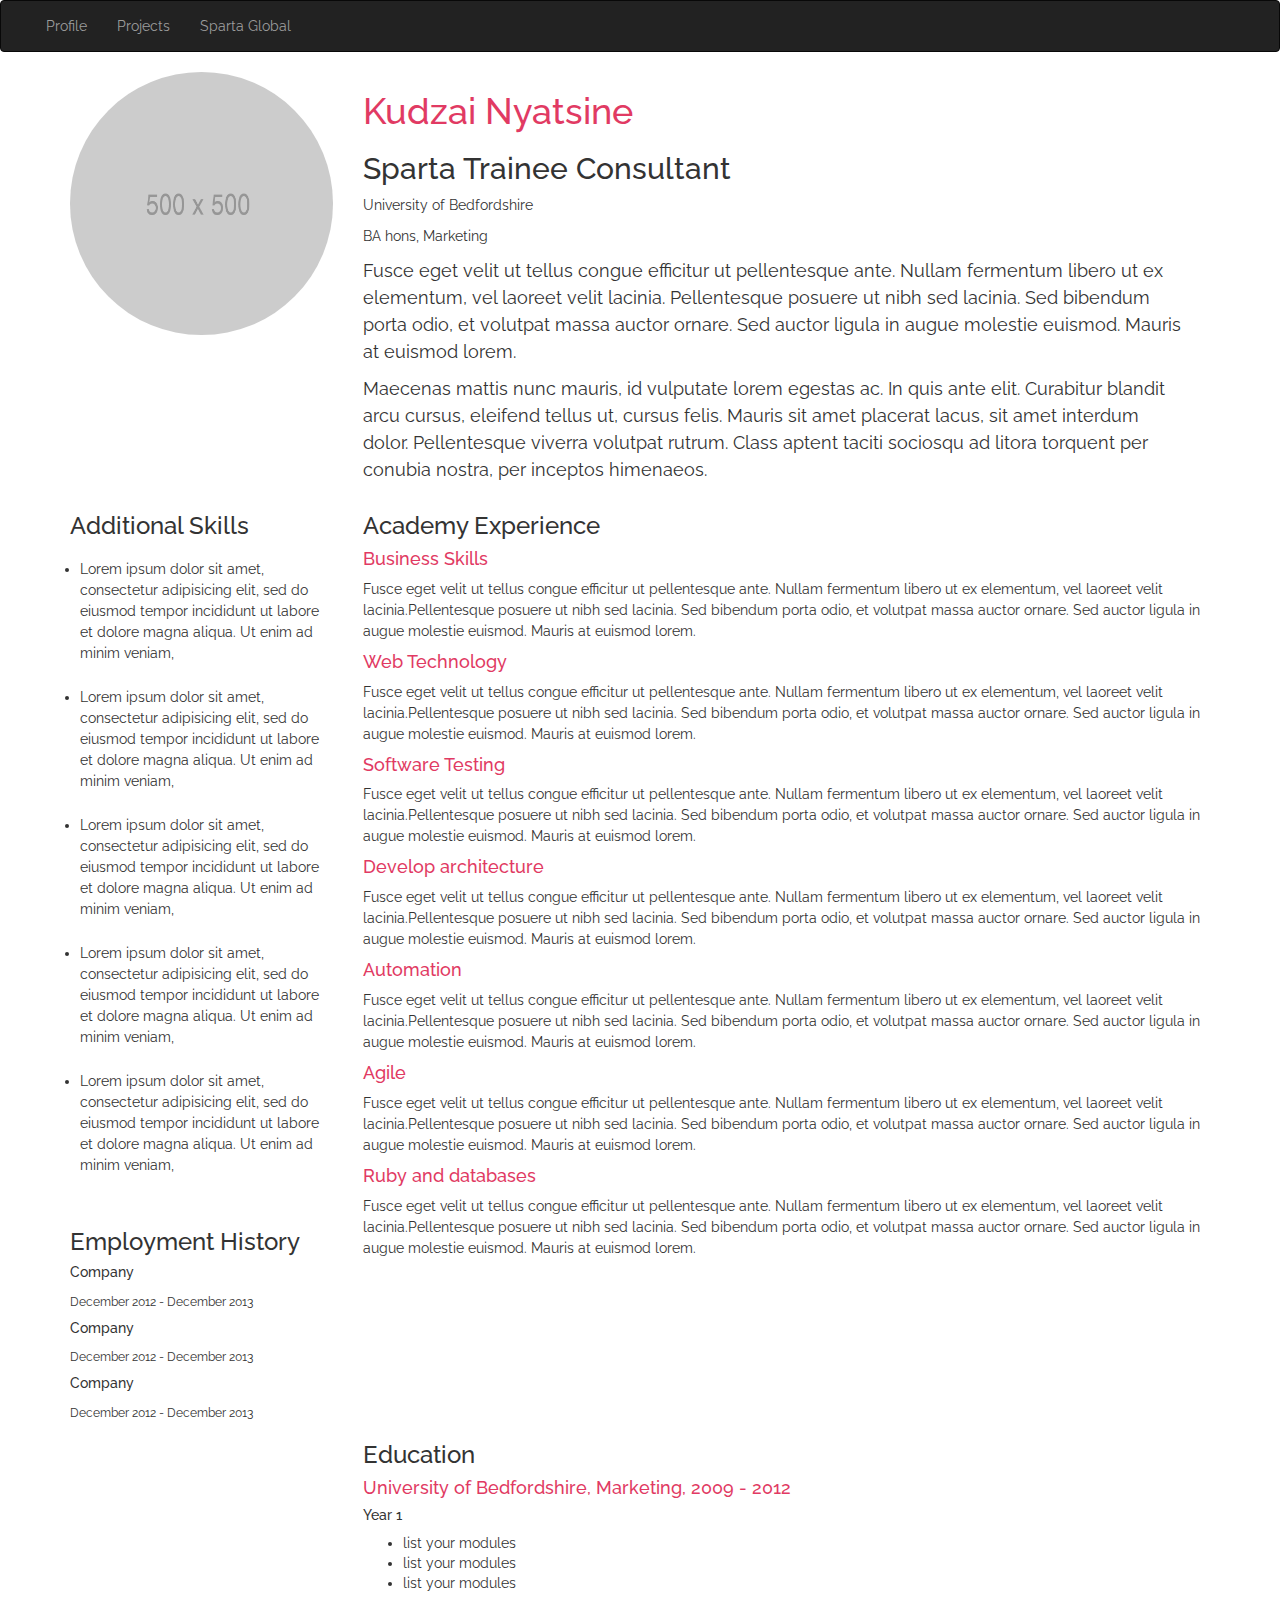
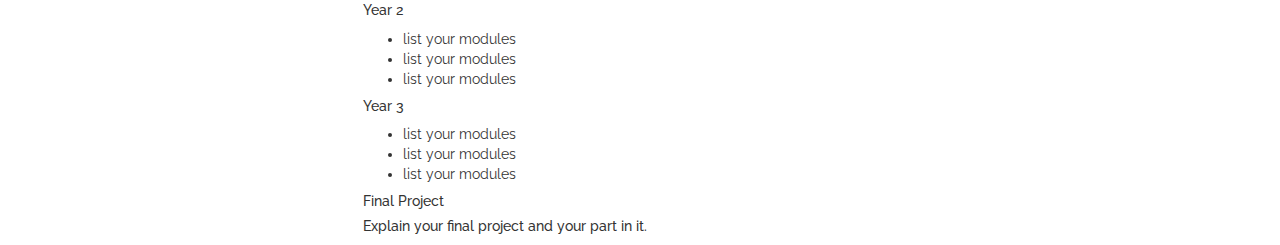
==== bootstrap-project/index.html @ 8fb3e68a "added changes" ====
<!DOCTYPE html>
<html>
	<head>
		<title>Profile</title>
		<link rel="stylesheet" type="text/css" href="https://maxcdn.bootstrapcdn.com/bootstrap/3.3.7/css/bootstrap.min.css">
		<link rel="stylesheet" type="text/css" href="css/style.css">
		<link href="https://fonts.googleapis.com/css?family=Raleway" rel="stylesheet">
	</head>
	<body>
		<nav class="navbar navbar-inverse">
	    	<div class="navbar-header">
	        	<button type="button" data-target="#navbarCollapse" data-toggle="collapse" class="navbar-toggle">
	            	<span class="icon-bar"></span>
	            	<span class="icon-bar"></span>
	            	<span class="icon-bar"></span>
	        	</button>
	        	<a href="#" class="navbar-brand"></a>
	    	</div>
	    	<div id="navbarCollapse" class="collapse navbar-collapse">
	        	<ul class="nav navbar-nav">
	            	<li><a href="#">Profile</a></li>
	            	<li><a href="#">Projects</a></li>
	            	<li><a href="#">Sparta Global</a></li>
	        	</ul>
	    	</div>
		</nav>
		<div class="container">
			<section class="main">
				<div class="row">
					<div class="col-md-3">
		        		<img src="images/dummy.png" class="img-responsive img-circle">
					</div>
					<div class="profile">
						<div class="col-md-9">
							<h1>Kudzai Nyatsine</h1>
							<h2>Sparta Trainee Consultant</h2>
							<p>University of Bedfordshire</p>
							<p>BA hons, Marketing</p>
							<div class="para">
								<p>Fusce eget velit ut tellus congue efficitur ut pellentesque ante. Nullam fermentum libero ut ex elementum, vel laoreet velit lacinia. Pellentesque posuere ut nibh sed lacinia. Sed bibendum porta odio, et volutpat massa auctor ornare. Sed auctor ligula in augue molestie euismod. Mauris at euismod lorem.
								</p>
								<p>Maecenas mattis nunc mauris, id vulputate lorem egestas ac. In quis ante elit. Curabitur blandit arcu cursus, eleifend tellus ut, cursus felis. Mauris sit amet placerat lacus, sit amet interdum dolor. Pellentesque viverra volutpat rutrum. Class aptent taciti sociosqu ad litora torquent per conubia nostra, per inceptos himenaeos.
								</p>
							</div>
						</div>
					</div>
				</div>
			</section>
			<section class="middle-sect">
				<div class="row">
					<div class="col-md-3">
						<h3>Additional Skills</h3>
						<ul class="lists">
							<li>Lorem ipsum dolor sit amet, consectetur adipisicing elit, sed do eiusmod
							tempor incididunt ut labore et dolore magna aliqua. Ut enim ad minim veniam,
							</li>
							<li>Lorem ipsum dolor sit amet, consectetur adipisicing elit, sed do eiusmod
							tempor incididunt ut labore et dolore magna aliqua. Ut enim ad minim veniam,
							</li>
							<li>Lorem ipsum dolor sit amet, consectetur adipisicing elit, sed do eiusmod
							tempor incididunt ut labore et dolore magna aliqua. Ut enim ad minim veniam,
							</li>
							<li>Lorem ipsum dolor sit amet, consectetur adipisicing elit, sed do eiusmod
							tempor incididunt ut labore et dolore magna aliqua. Ut enim ad minim veniam,
							</li>
							<li>Lorem ipsum dolor sit amet, consectetur adipisicing elit, sed do eiusmod
							tempor incididunt ut labore et dolore magna aliqua. Ut enim ad minim veniam,
							</li>
						</ul>
						<div class="employment">
							<h3>Employment History</h3>
							<h5>Company</h5>
							<small>December 2012 - December 2013</small>
							<h5>Company</h5>
							<small>December 2012 - December 2013</small>
							<h5>Company</h5>
							<small>December 2012 - December 2013</small>
					</div>
					</div>
					<div class="col-md-9">
						<div class="academic-experience">
							<h3>Academy Experience</h3>
					</div>
					<div class="skills">
						<h4>Business Skills</h4>
						<p>Fusce eget velit ut tellus congue efficitur ut pellentesque ante. Nullam fermentum libero ut ex elementum, vel laoreet velit lacinia.Pellentesque posuere ut nibh sed lacinia. Sed bibendum porta odio, et volutpat massa auctor ornare. Sed auctor ligula in augue molestie euismod. Mauris at euismod lorem.
						</p>
						<h4>Web Technology</h4>
						<p>Fusce eget velit ut tellus congue efficitur ut pellentesque ante. Nullam fermentum libero ut ex elementum, vel laoreet velit lacinia.Pellentesque posuere ut nibh sed lacinia. Sed bibendum porta odio, et volutpat massa auctor ornare. Sed auctor ligula in augue molestie euismod. Mauris at euismod lorem.
						</p>
						<h4>Software Testing</h4>
						<p>Fusce eget velit ut tellus congue efficitur ut pellentesque ante. Nullam fermentum libero ut ex elementum, vel laoreet velit lacinia.Pellentesque posuere ut nibh sed lacinia. Sed bibendum porta odio, et volutpat massa auctor ornare. Sed auctor ligula in augue molestie euismod. Mauris at euismod lorem.
						</p>
						<h4>Develop architecture</h4>
						<p>Fusce eget velit ut tellus congue efficitur ut pellentesque ante. Nullam fermentum libero ut ex elementum, vel laoreet velit lacinia.Pellentesque posuere ut nibh sed lacinia. Sed bibendum porta odio, et volutpat massa auctor ornare. Sed auctor ligula in augue molestie euismod. Mauris at euismod lorem.
						</p>
						<h4>Automation</h4>
						<p>Fusce eget velit ut tellus congue efficitur ut pellentesque ante. Nullam fermentum libero ut ex elementum, vel laoreet velit lacinia.Pellentesque posuere ut nibh sed lacinia. Sed bibendum porta odio, et volutpat massa auctor ornare. Sed auctor ligula in augue molestie euismod. Mauris at euismod lorem.
						</p>
						<h4>Agile</h4>
						<p>Fusce eget velit ut tellus congue efficitur ut pellentesque ante. Nullam fermentum libero ut ex elementum, vel laoreet velit lacinia.Pellentesque posuere ut nibh sed lacinia. Sed bibendum porta odio, et volutpat massa auctor ornare. Sed auctor ligula in augue molestie euismod. Mauris at euismod lorem.
						</p>
						<h4>Ruby and databases</h4>
						<p>Fusce eget velit ut tellus congue efficitur ut pellentesque ante. Nullam fermentum libero ut ex elementum, vel laoreet velit lacinia.Pellentesque posuere ut nibh sed lacinia. Sed bibendum porta odio, et volutpat massa auctor ornare. Sed auctor ligula in augue molestie euismod. Mauris at euismod lorem.
						</p>
						</div>
						</div>
					</div>
			</section>
			<section class="bottom-sect">
				<div class="row">
					<div class="col-md-3">
					
					</div>
				<div class="education">
					<div class="col-lg-9">
						<h3>Education</h3>
						<h4>University of Bedfordshire, Marketing, 2009 - 2012</h4>
						<h5>Year 1</h5>
						<ul>
							<li>list your modules</li>
							<li>list your modules</li>
							<li>list your modules</li>
						</ul>
						<h5>Year 2</h5>
						<ul>
							<li>list your modules</li>
							<li>list your modules</li>
							<li>list your modules</li>
						</ul>
						<h5>Year 3</h5>
						<ul>
							<li>list your modules</li>
							<li>list your modules</li>
							<li>list your modules</li>
						</ul>
						<h5>Final Project</h5>
						<h5>Explain your final project and your part in it.</h5>
					</div>
				</div>
				</div>
			</section>
		</div>
	</body>
</html>
---- bootstrap-project/css/style.css ----
body {
	font-family: 'Raleway',sans-serif;
}

.main {
	/*background-color: grey;*/

}

.navbar-nav  li a {
	color: #fff;
}

h1 {
	color: #E13A63;
}

h4 {
	color: #E13A63;
}

p {
	line-height: 1.5;
}

.para {
	line-height: 1.5;
	font-size: 18px;
}

.profile {
	padding-left: 30px;
}

.middle-sect {
	/*background-color: grey;*/
}

.lists {
	padding: 10px;
	line-height: 1.5;
}

.lists li {
	padding-bottom:23px;
	line-height: 1.5;
}

.bottom-sect {
	
}
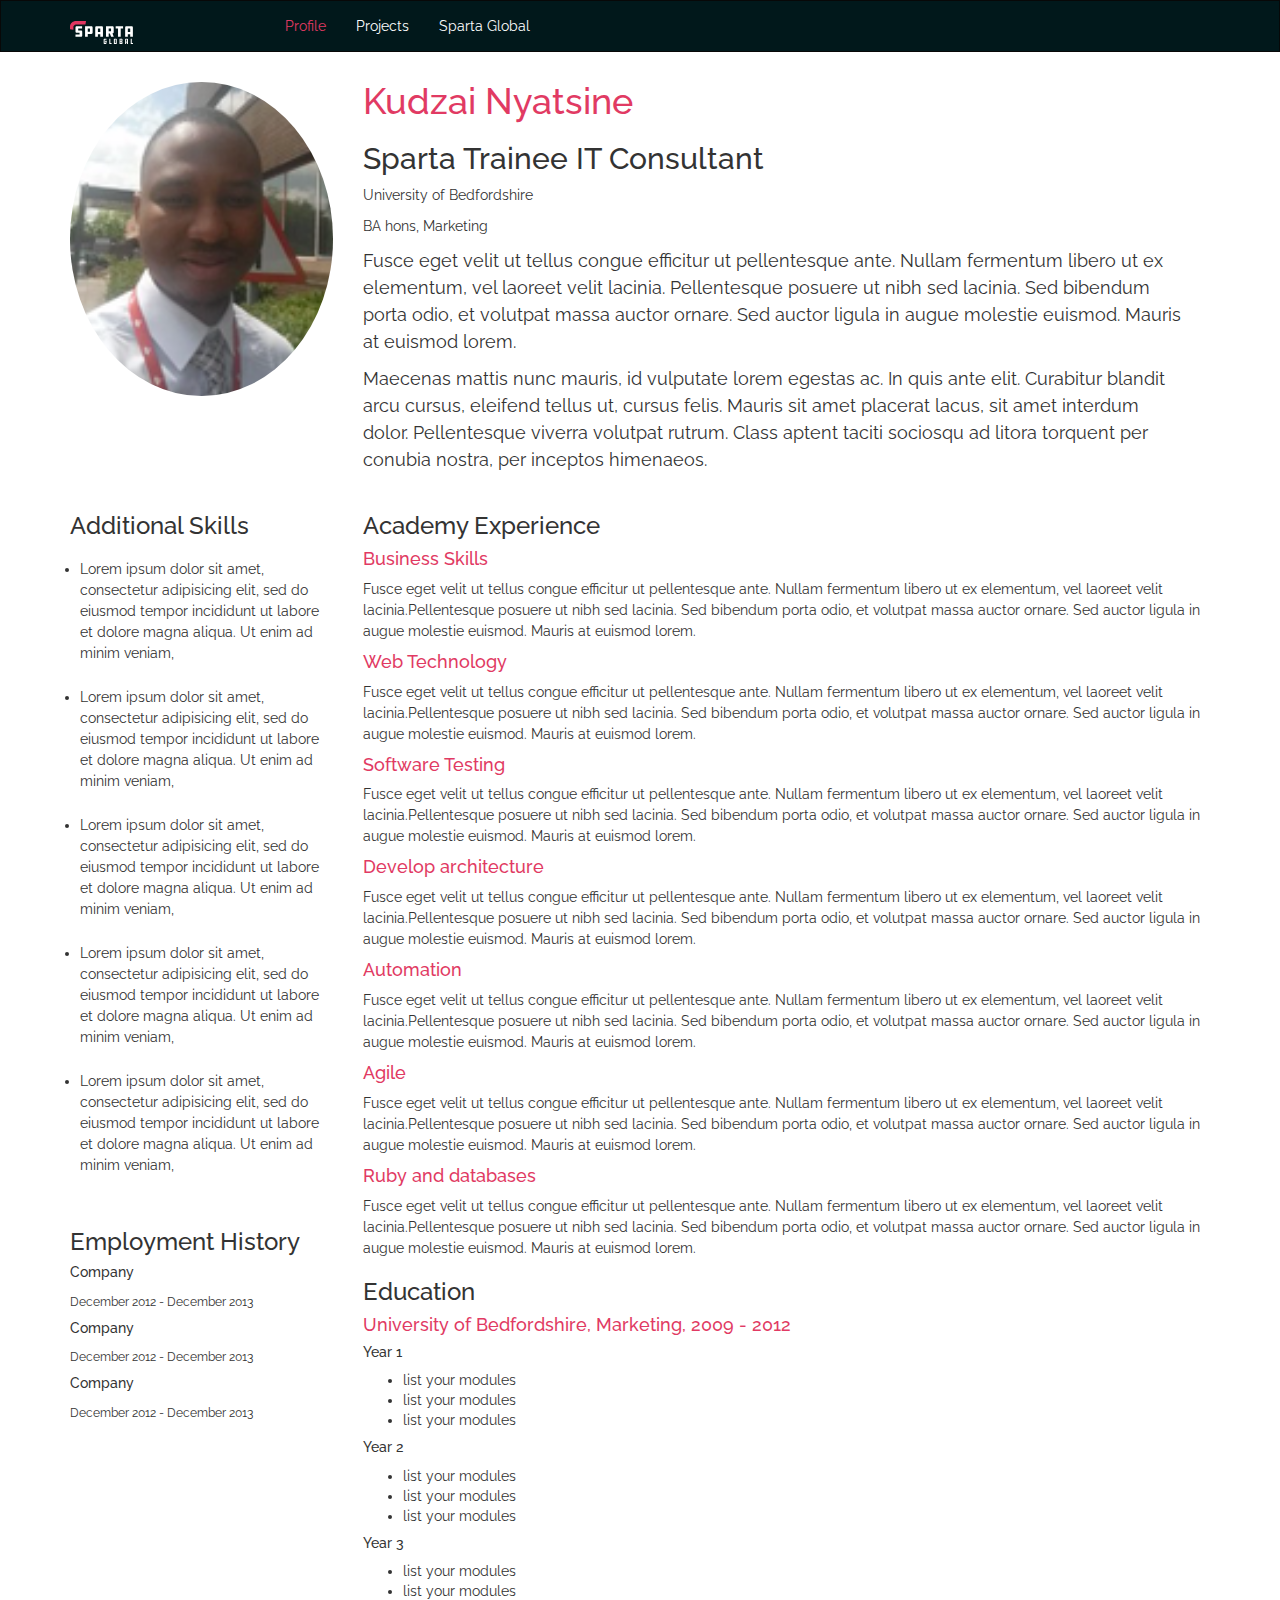
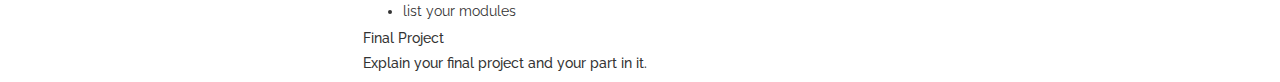
==== commit b1dae8bf: "added changes" ====
--- a/bootstrap-project/index.html
+++ b/bootstrap-project/index.html
@@ -8,32 +8,36 @@
 	</head>
 	<body>
 		<nav class="navbar navbar-inverse">
-	    	<div class="navbar-header">
-	        	<button type="button" data-target="#navbarCollapse" data-toggle="collapse" class="navbar-toggle">
-	            	<span class="icon-bar"></span>
-	            	<span class="icon-bar"></span>
-	            	<span class="icon-bar"></span>
-	        	</button>
-	        	<a href="#" class="navbar-brand"></a>
-	    	</div>
-	    	<div id="navbarCollapse" class="collapse navbar-collapse">
-	        	<ul class="nav navbar-nav">
-	            	<li><a href="#">Profile</a></li>
-	            	<li><a href="#">Projects</a></li>
-	            	<li><a href="#">Sparta Global</a></li>
-	        	</ul>
-	    	</div>
+			<div class="container">
+		    	<div class="navbar-header">
+		        	<button type="button" data-target="#navbarCollapse" data-toggle="collapse" class="navbar-toggle">
+		            	<span class="icon-bar"></span>
+		            	<span class="icon-bar"></span>
+		            	<span class="icon-bar"></span>
+		        	</button>
+		        	<a href="#" class="navbar-brand">
+		        		<img id="logo" src="images/sparta-global-logo-white.svg">
+		        	</a>
+		    	</div>
+		    	<div id="navbarCollapse" class="collapse navbar-collapse">
+		        	<ul class="nav navbar-nav">
+		            	<li class="active"><a href="#">Profile</a></li>
+		            	<li><a href="projects.html">Projects</a></li>
+		            	<li><a href="#">Sparta Global</a></li>
+		        	</ul>
+		    	</div>
+		    </div>
 		</nav>
 		<div class="container">
 			<section class="main">
 				<div class="row">
 					<div class="col-md-3">
-		        		<img src="images/dummy.png" class="img-responsive img-circle">
+		        		<img src="images/rsz_1kudz.png" class="img-responsive img-circle profile-img">
 					</div>
 					<div class="profile">
 						<div class="col-md-9">
 							<h1>Kudzai Nyatsine</h1>
-							<h2>Sparta Trainee Consultant</h2>
+							<h2>Sparta Trainee IT Consultant</h2>
 							<p>University of Bedfordshire</p>
 							<p>BA hons, Marketing</p>
 							<div class="para">
@@ -80,7 +84,7 @@
 					<div class="col-md-9">
 						<div class="academic-experience">
 							<h3>Academy Experience</h3>
-					</div>
+						</div>
 					<div class="skills">
 						<h4>Business Skills</h4>
 						<p>Fusce eget velit ut tellus congue efficitur ut pellentesque ante. Nullam fermentum libero ut ex elementum, vel laoreet velit lacinia.Pellentesque posuere ut nibh sed lacinia. Sed bibendum porta odio, et volutpat massa auctor ornare. Sed auctor ligula in augue molestie euismod. Mauris at euismod lorem.
@@ -104,16 +108,6 @@
 						<p>Fusce eget velit ut tellus congue efficitur ut pellentesque ante. Nullam fermentum libero ut ex elementum, vel laoreet velit lacinia.Pellentesque posuere ut nibh sed lacinia. Sed bibendum porta odio, et volutpat massa auctor ornare. Sed auctor ligula in augue molestie euismod. Mauris at euismod lorem.
 						</p>
 						</div>
-						</div>
-					</div>
-			</section>
-			<section class="bottom-sect">
-				<div class="row">
-					<div class="col-md-3">
-					
-					</div>
-				<div class="education">
-					<div class="col-lg-9">
 						<h3>Education</h3>
 						<h4>University of Bedfordshire, Marketing, 2009 - 2012</h4>
 						<h5>Year 1</h5>
@@ -137,8 +131,8 @@
 						<h5>Final Project</h5>
 						<h5>Explain your final project and your part in it.</h5>
 					</div>
-				</div>
-				</div>
+						</div>
+					</div>
 			</section>
 		</div>
 	</body>
--- a/bootstrap-project/css/style.css
+++ b/bootstrap-project/css/style.css
@@ -3,14 +3,6 @@
 	font-family: 'Raleway',sans-serif;
 }
 
-.main {
-	/*background-color: grey;*/
-
-}
-
-.navbar-nav  li a {
-	color: #fff;
-}
 
 h1 {
 	color: #E13A63;
@@ -33,8 +25,9 @@
 	padding-left: 30px;
 }
 
-.middle-sect {
-	/*background-color: grey;*/
+
+.main {
+	margin: 10px 0;
 }
 
 .lists {
@@ -47,6 +40,73 @@
 	line-height: 1.5;
 }
 
-.bottom-sect {
-	
-}+.profile-img {
+	 border-radius: 50%;
+    margin: 20px auto;
+    width: 100%;
+}
+
+
+.navbar {
+	margin-bottom: 0;
+	border-radius: 0;
+}
+
+.navbar-header {
+	width: 200px;
+}
+
+.navbar-header #logo {
+	width: 100%;
+    height: 23px;
+    margin: 5px 0;
+}
+
+.navbar-inverse {
+	background-color: #01181b;
+}
+
+.navbar-inverse .nav-bar{
+	padding: 7px 0;
+}
+
+.navbar-inverse .navbar-nav > li > a {
+	color: #fff;
+}
+
+.navbar-inverse .navbar-nav > li > a:hover,
+.navbar-inverse .navbar-nav > li > a:focus {
+  color: #555;
+}
+
+.navbar-inverse .navbar-nav > li.active a,
+.navbar-inverse .navbar-nav > li.active a:hover {
+	color: #E13A63;
+	background-color: #01181b;
+}
+
+.navbar-inverse .navbar-nav > li.active a:hover {
+	color: #fff;
+}
+
+.top-projects {
+	padding-bottom: 42px;
+	padding-top: 50px;
+}
+.mid-projects {
+	padding-bottom: 42px;
+}
+
+.bottom-projects {
+	padding-bottom: 42px;
+}
+
+.project-image {
+	width: 100%;
+}
+
+.para_projects {
+	padding-top: 20px;
+}
+
+
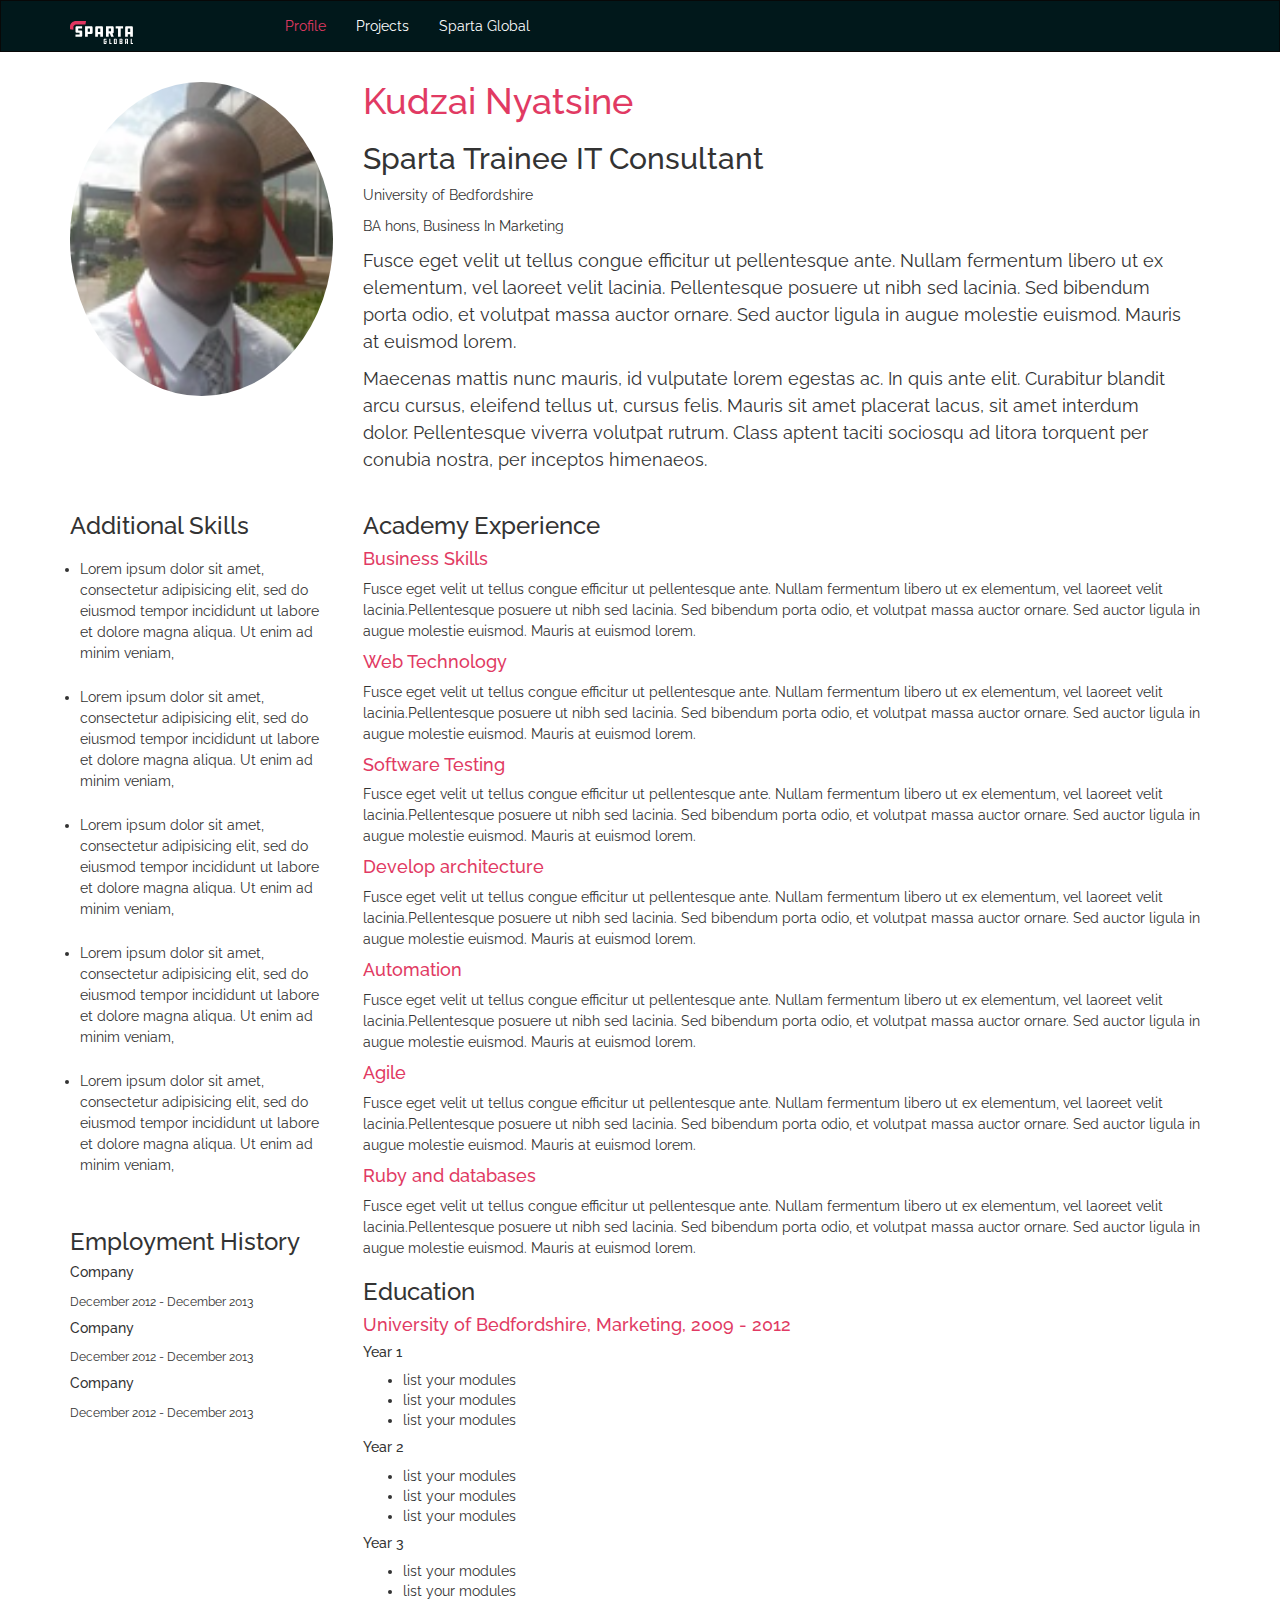
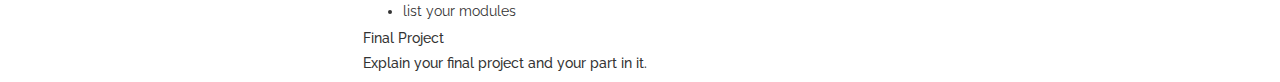
==== commit 44bc6589: "added javascript to the navs" ====
--- a/bootstrap-project/index.html
+++ b/bootstrap-project/index.html
@@ -10,20 +10,20 @@
 		<nav class="navbar navbar-inverse">
 			<div class="container">
 		    	<div class="navbar-header">
-		        	<button type="button" data-target="#navbarCollapse" data-toggle="collapse" class="navbar-toggle">
+		        	<button type="button" data-target="#myNavbar" data-toggle="collapse" class="navbar-toggle">
 		            	<span class="icon-bar"></span>
 		            	<span class="icon-bar"></span>
 		            	<span class="icon-bar"></span>
 		        	</button>
-		        	<a href="#" class="navbar-brand">
+		        	<a href="https://www.spartaglobal.com/" class="navbar-brand">
 		        		<img id="logo" src="images/sparta-global-logo-white.svg">
 		        	</a>
 		    	</div>
-		    	<div id="navbarCollapse" class="collapse navbar-collapse">
+		    	<div id="myNavbar" class="collapse navbar-collapse">
 		        	<ul class="nav navbar-nav">
 		            	<li class="active"><a href="#">Profile</a></li>
 		            	<li><a href="projects.html">Projects</a></li>
-		            	<li><a href="#">Sparta Global</a></li>
+		            	<li><a href="https://www.spartaglobal.com/">Sparta Global</a></li>
 		        	</ul>
 		    	</div>
 		    </div>
@@ -39,7 +39,7 @@
 							<h1>Kudzai Nyatsine</h1>
 							<h2>Sparta Trainee IT Consultant</h2>
 							<p>University of Bedfordshire</p>
-							<p>BA hons, Marketing</p>
+							<p>BA hons, Business In Marketing</p>
 							<div class="para">
 								<p>Fusce eget velit ut tellus congue efficitur ut pellentesque ante. Nullam fermentum libero ut ex elementum, vel laoreet velit lacinia. Pellentesque posuere ut nibh sed lacinia. Sed bibendum porta odio, et volutpat massa auctor ornare. Sed auctor ligula in augue molestie euismod. Mauris at euismod lorem.
 								</p>
@@ -135,5 +135,7 @@
 					</div>
 			</section>
 		</div>
+		<script src="https://code.jquery.com/jquery-3.2.1.slim.min.js" integrity="sha256-k2WSCIexGzOj3Euiig+TlR8gA0EmPjuc79OEeY5L45g=" crossorigin="anonymous"></script>
+		<script src="https://maxcdn.bootstrapcdn.com/bootstrap/3.3.7/js/bootstrap.min.js"></script>
 	</body>
 </html>--- a/bootstrap-project/css/style.css
+++ b/bootstrap-project/css/style.css
@@ -109,4 +109,9 @@
 	padding-top: 20px;
 }
 
+@media screen and (max-width: 320px) {
+    .profile-img {
+        width: 50%;
+    }
+}
 
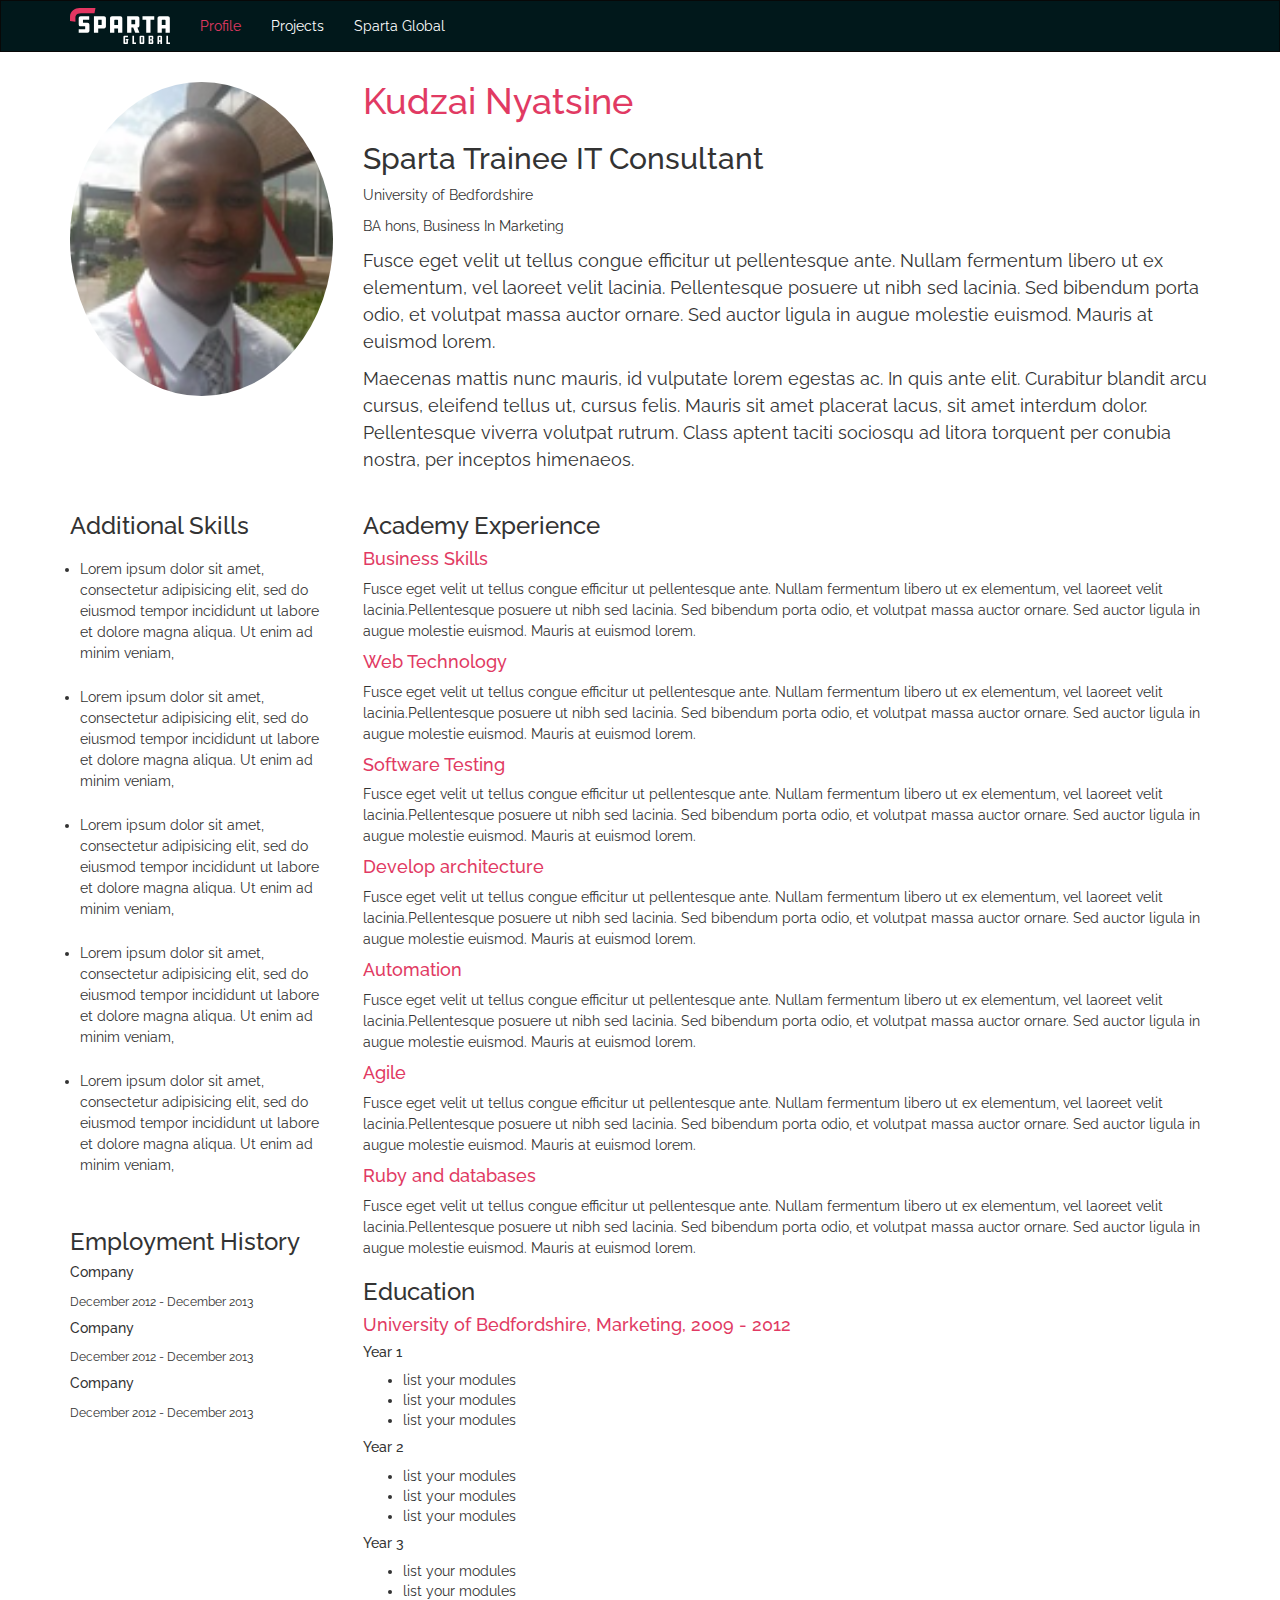
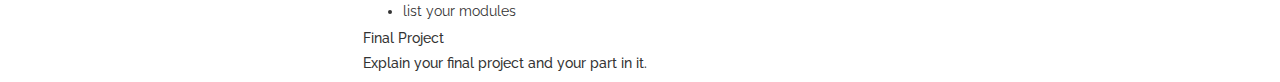
==== commit 8f8175b3: "added README and JS to projects.html" ====
--- a/bootstrap-project/index.html
+++ b/bootstrap-project/index.html
@@ -31,21 +31,19 @@
 		<div class="container">
 			<section class="main">
 				<div class="row">
-					<div class="col-md-3">
+					<div class="col-md-3 col-md-offset-0 col-sm-6 col-sm-offset-3">
 		        		<img src="images/rsz_1kudz.png" class="img-responsive img-circle profile-img">
 					</div>
-					<div class="profile">
-						<div class="col-md-9">
-							<h1>Kudzai Nyatsine</h1>
-							<h2>Sparta Trainee IT Consultant</h2>
-							<p>University of Bedfordshire</p>
-							<p>BA hons, Business In Marketing</p>
-							<div class="para">
-								<p>Fusce eget velit ut tellus congue efficitur ut pellentesque ante. Nullam fermentum libero ut ex elementum, vel laoreet velit lacinia. Pellentesque posuere ut nibh sed lacinia. Sed bibendum porta odio, et volutpat massa auctor ornare. Sed auctor ligula in augue molestie euismod. Mauris at euismod lorem.
-								</p>
-								<p>Maecenas mattis nunc mauris, id vulputate lorem egestas ac. In quis ante elit. Curabitur blandit arcu cursus, eleifend tellus ut, cursus felis. Mauris sit amet placerat lacus, sit amet interdum dolor. Pellentesque viverra volutpat rutrum. Class aptent taciti sociosqu ad litora torquent per conubia nostra, per inceptos himenaeos.
-								</p>
-							</div>
+					<div class="col-md-9 col-sm-12 profile">
+						<h1>Kudzai Nyatsine</h1>
+						<h2>Sparta Trainee IT Consultant</h2>
+						<p>University of Bedfordshire</p>
+						<p>BA hons, Business In Marketing</p>
+						<div class="para">
+							<p>Fusce eget velit ut tellus congue efficitur ut pellentesque ante. Nullam fermentum libero ut ex elementum, vel laoreet velit lacinia. Pellentesque posuere ut nibh sed lacinia. Sed bibendum porta odio, et volutpat massa auctor ornare. Sed auctor ligula in augue molestie euismod. Mauris at euismod lorem.
+							</p>
+							<p>Maecenas mattis nunc mauris, id vulputate lorem egestas ac. In quis ante elit. Curabitur blandit arcu cursus, eleifend tellus ut, cursus felis. Mauris sit amet placerat lacus, sit amet interdum dolor. Pellentesque viverra volutpat rutrum. Class aptent taciti sociosqu ad litora torquent per conubia nostra, per inceptos himenaeos.
+							</p>
 						</div>
 					</div>
 				</div>
--- a/bootstrap-project/css/style.css
+++ b/bootstrap-project/css/style.css
@@ -22,7 +22,7 @@
 }
 
 .profile {
-	padding-left: 30px;
+	/*padding-left: 30px;*/
 }
 
 
@@ -52,14 +52,17 @@
 	border-radius: 0;
 }
 
-.navbar-header {
-	width: 200px;
+.navbar-brand,
+.navbar-nav li a {
+    line-height: 50px;
+    height: 50px;
+    padding-top: 0px;
 }
 
+
 .navbar-header #logo {
-	width: 100%;
-    height: 23px;
-    margin: 5px 0;
+	width: 100px;
+	margin-top:7px;
 }
 
 .navbar-inverse {
